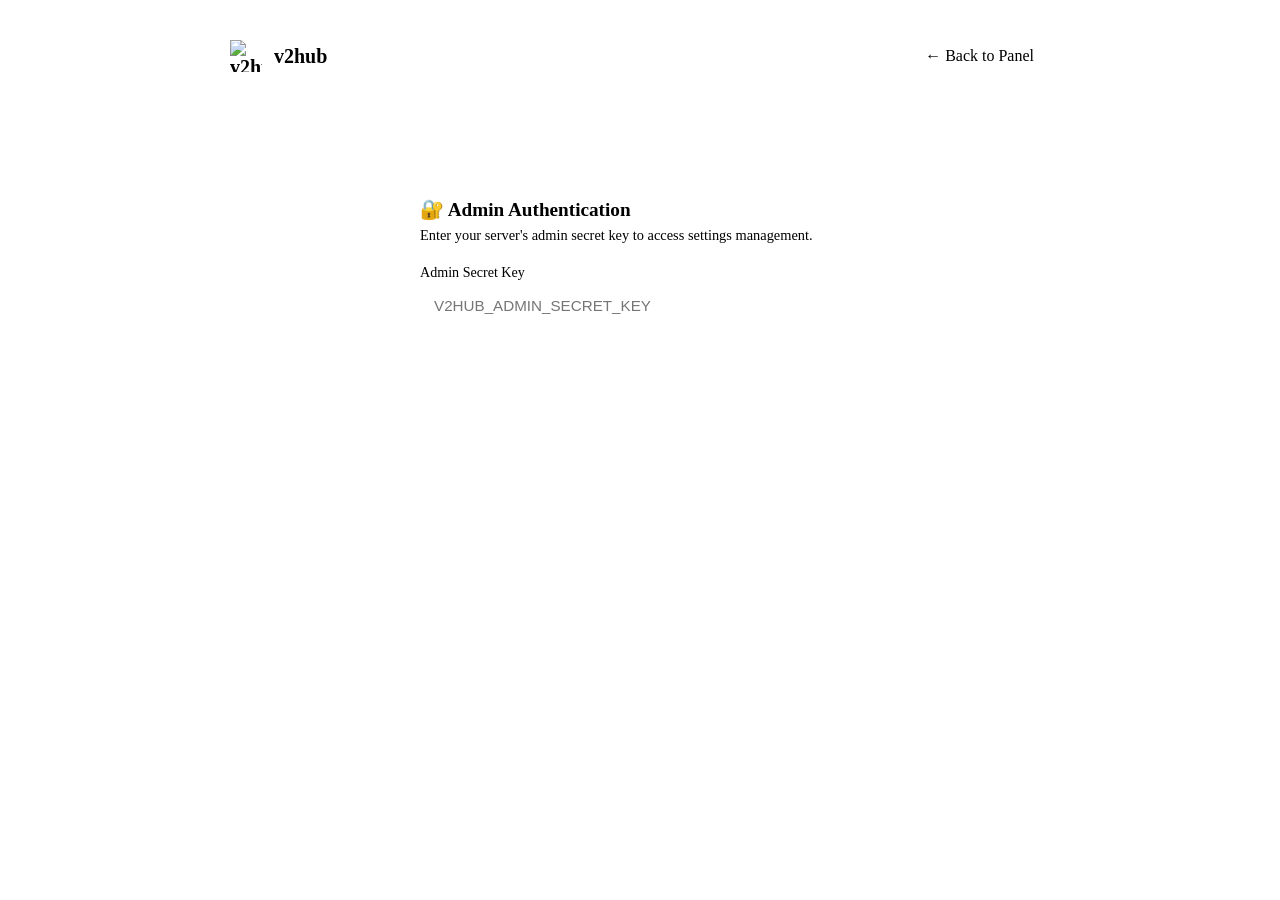
==== frontend/admin.html @ b24827db "feat(admin): add settings management panel" ====
<!DOCTYPE html>
<html lang="en">
<head>
  <meta charset="UTF-8" />
  <meta name="viewport" content="width=device-width, initial-scale=1.0" />
  <title>v2hub Admin — Settings</title>

  <link rel="icon" type="image/svg+xml" href="/assets/logo.svg" />
  <link rel="stylesheet" href="/static/styles/variables.css" />
  <link rel="stylesheet" href="/static/styles/base.css" />
  <link rel="stylesheet" href="/static/styles/layout.css" />
  <link rel="stylesheet" href="/static/styles/components.css" />
  <link rel="stylesheet" href="/static/styles/components-advanced.css" />
  <link rel="stylesheet" href="/static/styles/modals.css" />

  <style>
    .admin-container {
      max-width: 820px;
      margin: 40px auto;
      padding: 0 20px;
    }
    .admin-header {
      display: flex;
      align-items: center;
      justify-content: space-between;
      margin-bottom: 30px;
      padding-bottom: 18px;
      border-bottom: 1px solid var(--line);
    }
    .admin-brand {
      display: flex;
      align-items: center;
      gap: 12px;
      font-size: 1.25rem;
      font-weight: 700;
    }
    .admin-brand img {
      width: 32px;
      height: 32px;
    }
    .admin-badge {
      display: inline-block;
      padding: 2px 8px;
      background: var(--accent);
      color: #fff;
      font-size: 0.75rem;
      font-weight: 600;
      border-radius: var(--radius-sm);
      text-transform: uppercase;
    }
    .admin-card {
      background: var(--panel);
      border: 1px solid var(--line);
      border-radius: var(--radius-lg);
      padding: 28px;
      margin-bottom: 24px;
      backdrop-filter: var(--blur);
      -webkit-backdrop-filter: var(--blur);
      box-shadow: var(--shadow);
    }
    .admin-card-title {
      font-size: 1.2rem;
      font-weight: 600;
      margin-bottom: 6px;
      display: flex;
      align-items: center;
      gap: 8px;
    }
    .admin-card-desc {
      color: var(--muted);
      font-size: 0.9rem;
      margin-bottom: 20px;
    }
    .preset-grid {
      display: grid;
      grid-template-columns: repeat(auto-fit, minmax(170px, 1fr));
      gap: 14px;
      margin-bottom: 20px;
    }
    .preset-card {
      border: 2px solid var(--line);
      border-radius: var(--radius-md);
      padding: 12px;
      cursor: pointer;
      transition: all var(--t);
      background: var(--card);
      display: flex;
      flex-direction: column;
      align-items: center;
      text-align: center;
      user-select: none;
    }
    .preset-card:hover {
      border-color: var(--accent);
      transform: translateY(-2px);
    }
    .preset-card.selected {
      border-color: var(--accent);
      background: rgba(92, 167, 255, 0.12);
      box-shadow: 0 0 0 1px var(--accent);
    }
    .preset-thumb {
      width: 100%;
      height: 70px;
      border-radius: var(--radius-sm);
      margin-bottom: 10px;
      background-size: cover;
      background-position: center;
      border: 1px solid var(--line);
    }
    .preset-name {
      font-weight: 600;
      font-size: 0.95rem;
      margin-bottom: 4px;
    }
    .preset-desc {
      font-size: 0.75rem;
      color: var(--hint);
    }
    .preview-box {
      margin-top: 20px;
      border: 1px solid var(--line);
      border-radius: var(--radius-md);
      height: 140px;
      display: flex;
      align-items: center;
      justify-content: center;
      background-size: cover;
      background-position: center;
      position: relative;
      overflow: hidden;
      transition: background 0.3s ease;
    }
    .preview-inner {
      background: rgba(15, 23, 40, 0.75);
      backdrop-filter: blur(8px);
      padding: 12px 20px;
      border-radius: var(--radius-sm);
      border: 1px solid var(--line);
      color: var(--text);
      font-size: 0.85rem;
      font-weight: 500;
    }
    .custom-inputs {
      margin-top: 14px;
      padding-top: 14px;
      border-top: 1px dashed var(--line);
    }
    .auth-box {
      max-width: 440px;
      margin: 80px auto;
    }
    .error-banner {
      background: rgba(251, 113, 133, 0.15);
      border: 1px solid var(--danger);
      color: var(--danger);
      padding: 10px 14px;
      border-radius: var(--radius-sm);
      font-size: 0.85rem;
      margin-bottom: 16px;
    }
    .success-banner {
      background: rgba(74, 222, 128, 0.15);
      border: 1px solid var(--success);
      color: var(--success);
      padding: 10px 14px;
      border-radius: var(--radius-sm);
      font-size: 0.85rem;
      margin-bottom: 16px;
    }
    .form-group {
      margin-bottom: 16px;
    }
    .form-group label {
      display: block;
      margin-bottom: 6px;
      font-weight: 500;
      font-size: 0.88rem;
    }
    .form-control {
      width: 100%;
      padding: 10px 14px;
      background: var(--card);
      border: 1px solid var(--line);
      border-radius: var(--radius-sm);
      color: var(--text);
      font-size: 0.95rem;
      outline: none;
      transition: border-color var(--t);
    }
    .form-control:focus {
      border-color: var(--accent);
    }
    .btn-row {
      display: flex;
      align-items: center;
      gap: 12px;
      margin-top: 20px;
    }
    .btn-primary {
      background: var(--accent);
      color: #fff;
      border: none;
      padding: 10px 22px;
      border-radius: var(--radius-sm);
      font-weight: 600;
      cursor: pointer;
      transition: opacity var(--t);
    }
    .btn-primary:hover {
      opacity: 0.9;
    }
    .btn-primary:disabled {
      opacity: 0.5;
      cursor: not-allowed;
    }
    .btn-secondary {
      background: var(--card);
      color: var(--text);
      border: 1px solid var(--line);
      padding: 8px 16px;
      border-radius: var(--radius-sm);
      font-weight: 500;
      cursor: pointer;
      text-decoration: none;
    }
    .btn-secondary:hover {
      background: var(--line);
    }
    .hidden {
      display: none !important;
    }
  </style>
</head>
<body class="dark-theme">
  <div class="admin-container">
    <div class="admin-header">
      <div class="admin-brand">
        <img src="/assets/logo.svg" alt="v2hub logo" />
        <span>v2hub</span>
        <span class="admin-badge">Admin</span>
      </div>
      <div>
        <a href="/" class="btn-secondary">← Back to Panel</a>
        <button id="btn-logout" class="btn-secondary hidden" style="margin-left: 8px;">Logout</button>
      </div>
    </div>

    <!-- Login View -->
    <div id="section-login" class="admin-card auth-box">
      <div class="admin-card-title">🔐 Admin Authentication</div>
      <div class="admin-card-desc">Enter your server's admin secret key to access settings management.</div>

      <div id="login-error" class="error-banner hidden"></div>

      <form id="form-login">
        <div class="form-group">
          <label for="admin-secret-input">Admin Secret Key</label>
          <input
            id="admin-secret-input"
            type="password"
            class="form-control"
            placeholder="V2HUB_ADMIN_SECRET_KEY"
            required
            autocomplete="current-password"
          />
        </div>
        <button id="btn-login-submit" type="submit" class="btn-primary" style="width: 100%;">
          Sign In
        </button>
      </form>
    </div>

    <!-- Admin Settings Dashboard View -->
    <div id="section-dashboard" class="hidden">
      <div id="global-status-banner" class="hidden"></div>

      <div class="admin-card">
        <div class="admin-card-title">🎨 Default Background Setting</div>
        <div class="admin-card-desc">
          Configure the default background shown across the v2hub panel for all users.
        </div>

        <div id="preset-container" class="preset-grid">
          <!-- Populated dynamically from setting options -->
        </div>

        <!-- Custom Image Upload & URL input -->
        <div id="custom-image-panel" class="custom-inputs hidden">
          <div class="form-group">
            <label for="custom-url-input">Custom Image URL</label>
            <input
              id="custom-url-input"
              type="text"
              class="form-control"
              placeholder="https://example.com/background.jpg or /uploads/..."
            />
          </div>
          <div class="form-group">
            <label for="file-upload-input">Or Upload Local Image (PNG, JPG, WEBP, max 5MB)</label>
            <div style="display: flex; gap: 8px;">
              <input
                id="file-upload-input"
                type="file"
                class="form-control"
                accept="image/png,image/jpeg,image/webp,image/gif"
              />
              <button id="btn-upload-file" type="button" class="btn-secondary" style="white-space: nowrap;">
                Upload
              </button>
            </div>
            <div id="upload-status" style="font-size: 0.8rem; margin-top: 4px; color: var(--hint);"></div>
          </div>
        </div>

        <!-- Live Preview -->
        <label style="font-weight: 500; font-size: 0.88rem; display: block; margin-top: 16px;">
          Live Background Preview
        </label>
        <div id="bg-preview-box" class="preview-box">
          <div class="preview-inner">Panel Card Preview Text</div>
        </div>

        <div class="btn-row">
          <button id="btn-save-settings" type="button" class="btn-primary">
            Save Background
          </button>
          <span id="save-status-indicator" style="font-size: 0.88rem;"></span>
        </div>
      </div>
    </div>
  </div>

  <script type="module" src="/static/scripts/admin.js"></script>
</body>
</html>
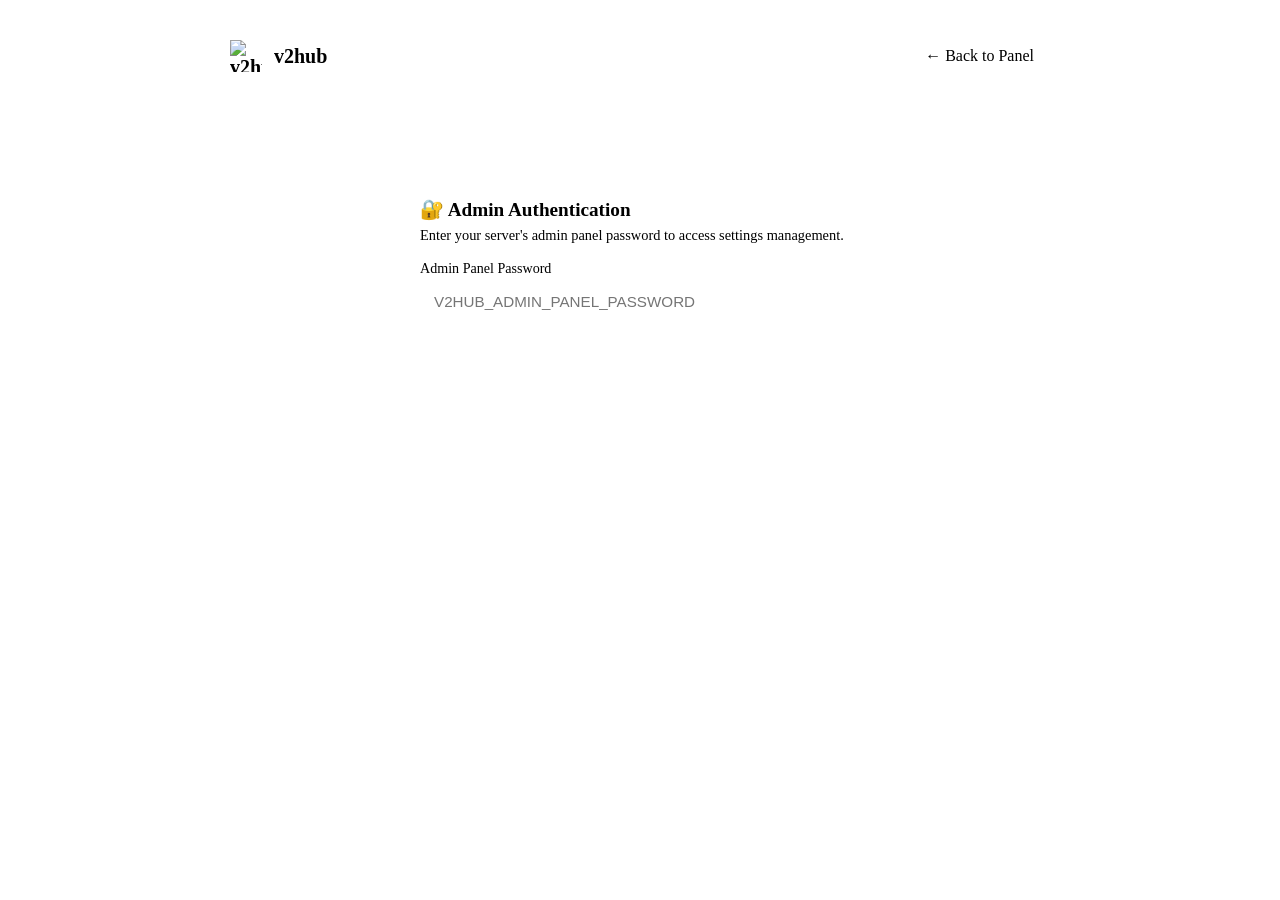
==== commit 6a792f58: "fix(admin): address security review feedback for admin settings" ====
--- a/frontend/admin.html
+++ b/frontend/admin.html
@@ -69,18 +69,18 @@
     .admin-card-desc {
       color: var(--muted);
       font-size: 0.9rem;
-      margin-bottom: 20px;
-    }
-    .preset-grid {
+      margin-bottom: 16px;
+    }
+    .theme-grid {
       display: grid;
-      grid-template-columns: repeat(auto-fit, minmax(170px, 1fr));
-      gap: 14px;
-      margin-bottom: 20px;
-    }
-    .preset-card {
+      grid-template-columns: repeat(auto-fit, minmax(200px, 1fr));
+      gap: 16px;
+      margin: 18px 0;
+    }
+    .theme-option-card {
       border: 2px solid var(--line);
       border-radius: var(--radius-md);
-      padding: 12px;
+      padding: 16px;
       cursor: pointer;
       transition: all var(--t);
       background: var(--card);
@@ -90,61 +90,27 @@
       text-align: center;
       user-select: none;
     }
-    .preset-card:hover {
+    .theme-option-card:hover {
       border-color: var(--accent);
       transform: translateY(-2px);
     }
-    .preset-card.selected {
+    .theme-option-card.selected {
       border-color: var(--accent);
       background: rgba(92, 167, 255, 0.12);
       box-shadow: 0 0 0 1px var(--accent);
     }
-    .preset-thumb {
-      width: 100%;
-      height: 70px;
-      border-radius: var(--radius-sm);
-      margin-bottom: 10px;
-      background-size: cover;
-      background-position: center;
-      border: 1px solid var(--line);
-    }
-    .preset-name {
-      font-weight: 600;
-      font-size: 0.95rem;
+    .theme-icon {
+      font-size: 2rem;
+      margin-bottom: 8px;
+    }
+    .theme-name {
+      font-weight: 600;
+      font-size: 1rem;
       margin-bottom: 4px;
     }
-    .preset-desc {
-      font-size: 0.75rem;
+    .theme-desc {
+      font-size: 0.8rem;
       color: var(--hint);
-    }
-    .preview-box {
-      margin-top: 20px;
-      border: 1px solid var(--line);
-      border-radius: var(--radius-md);
-      height: 140px;
-      display: flex;
-      align-items: center;
-      justify-content: center;
-      background-size: cover;
-      background-position: center;
-      position: relative;
-      overflow: hidden;
-      transition: background 0.3s ease;
-    }
-    .preview-inner {
-      background: rgba(15, 23, 40, 0.75);
-      backdrop-filter: blur(8px);
-      padding: 12px 20px;
-      border-radius: var(--radius-sm);
-      border: 1px solid var(--line);
-      color: var(--text);
-      font-size: 0.85rem;
-      font-weight: 500;
-    }
-    .custom-inputs {
-      margin-top: 14px;
-      padding-top: 14px;
-      border-top: 1px dashed var(--line);
     }
     .auth-box {
       max-width: 440px;
@@ -226,6 +192,16 @@
     }
     .btn-secondary:hover {
       background: var(--line);
+    }
+    .status-indicator {
+      font-size: 0.88rem;
+      transition: color var(--t);
+    }
+    .status-indicator.success {
+      color: var(--success);
+    }
+    .status-indicator.error {
+      color: var(--danger);
     }
     .hidden {
       display: none !important;
@@ -249,18 +225,18 @@
     <!-- Login View -->
     <div id="section-login" class="admin-card auth-box">
       <div class="admin-card-title">🔐 Admin Authentication</div>
-      <div class="admin-card-desc">Enter your server's admin secret key to access settings management.</div>
+      <div class="admin-card-desc">Enter your server's admin panel password to access settings management.</div>
 
       <div id="login-error" class="error-banner hidden"></div>
 
       <form id="form-login">
         <div class="form-group">
-          <label for="admin-secret-input">Admin Secret Key</label>
+          <label for="admin-secret-input">Admin Panel Password</label>
           <input
             id="admin-secret-input"
             type="password"
             class="form-control"
-            placeholder="V2HUB_ADMIN_SECRET_KEY"
+            placeholder="V2HUB_ADMIN_PANEL_PASSWORD"
             required
             autocomplete="current-password"
           />
@@ -274,59 +250,8 @@
     <!-- Admin Settings Dashboard View -->
     <div id="section-dashboard" class="hidden">
       <div id="global-status-banner" class="hidden"></div>
-
-      <div class="admin-card">
-        <div class="admin-card-title">🎨 Default Background Setting</div>
-        <div class="admin-card-desc">
-          Configure the default background shown across the v2hub panel for all users.
-        </div>
-
-        <div id="preset-container" class="preset-grid">
-          <!-- Populated dynamically from setting options -->
-        </div>
-
-        <!-- Custom Image Upload & URL input -->
-        <div id="custom-image-panel" class="custom-inputs hidden">
-          <div class="form-group">
-            <label for="custom-url-input">Custom Image URL</label>
-            <input
-              id="custom-url-input"
-              type="text"
-              class="form-control"
-              placeholder="https://example.com/background.jpg or /uploads/..."
-            />
-          </div>
-          <div class="form-group">
-            <label for="file-upload-input">Or Upload Local Image (PNG, JPG, WEBP, max 5MB)</label>
-            <div style="display: flex; gap: 8px;">
-              <input
-                id="file-upload-input"
-                type="file"
-                class="form-control"
-                accept="image/png,image/jpeg,image/webp,image/gif"
-              />
-              <button id="btn-upload-file" type="button" class="btn-secondary" style="white-space: nowrap;">
-                Upload
-              </button>
-            </div>
-            <div id="upload-status" style="font-size: 0.8rem; margin-top: 4px; color: var(--hint);"></div>
-          </div>
-        </div>
-
-        <!-- Live Preview -->
-        <label style="font-weight: 500; font-size: 0.88rem; display: block; margin-top: 16px;">
-          Live Background Preview
-        </label>
-        <div id="bg-preview-box" class="preview-box">
-          <div class="preview-inner">Panel Card Preview Text</div>
-        </div>
-
-        <div class="btn-row">
-          <button id="btn-save-settings" type="button" class="btn-primary">
-            Save Background
-          </button>
-          <span id="save-status-indicator" style="font-size: 0.88rem;"></span>
-        </div>
+      <div id="settings-container">
+        <!-- Populated dynamically from registered settings -->
       </div>
     </div>
   </div>
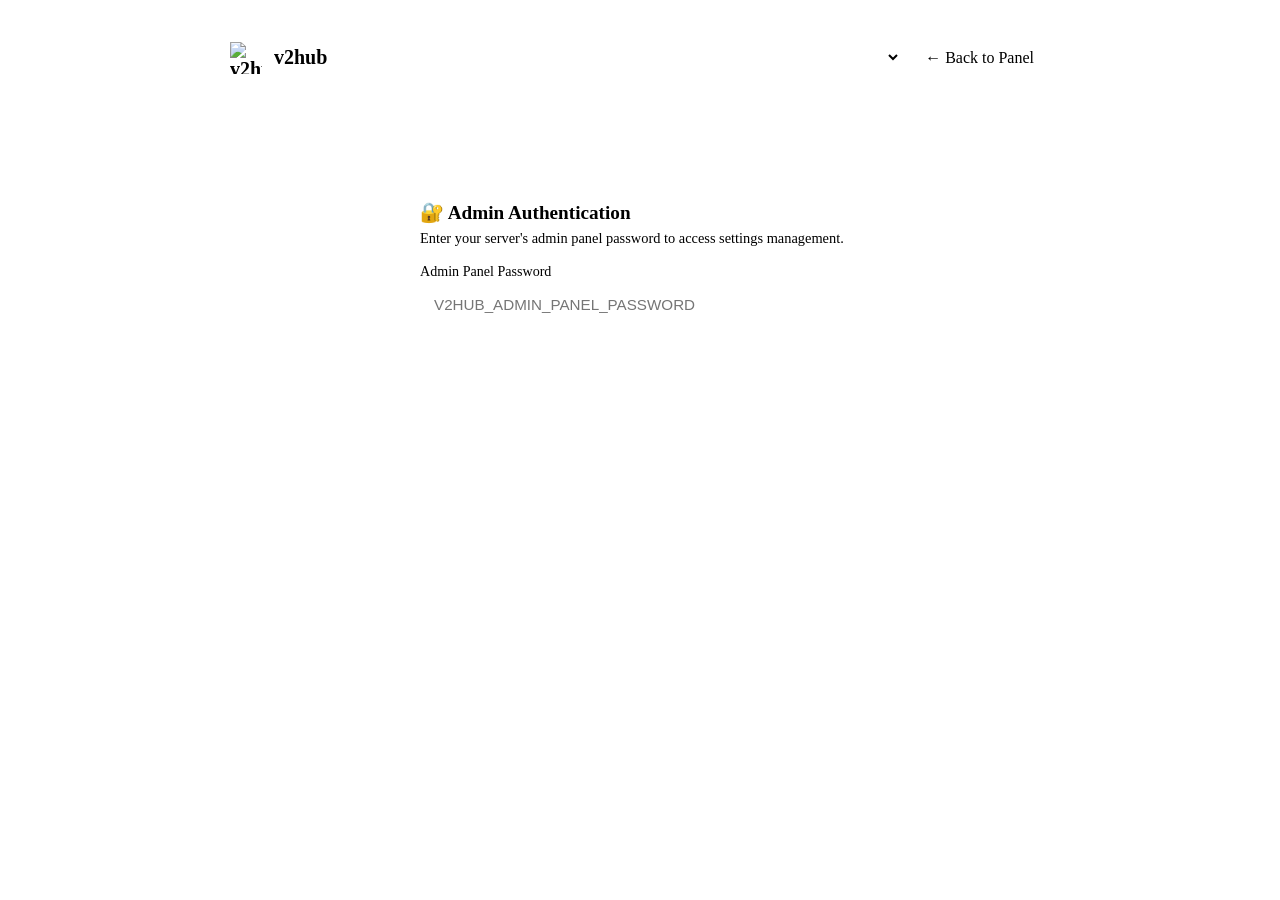
==== commit 499e1daf: "feat(i18n): add multilingual UI and RTL support" ====
--- a/frontend/admin.html
+++ b/frontend/admin.html
@@ -1,261 +1,320 @@
-<!DOCTYPE html>
+<!doctype html>
 <html lang="en">
-<head>
-  <meta charset="UTF-8" />
-  <meta name="viewport" content="width=device-width, initial-scale=1.0" />
-  <title>v2hub Admin — Settings</title>
-
-  <link rel="icon" type="image/svg+xml" href="/assets/logo.svg" />
-  <link rel="stylesheet" href="/static/styles/variables.css" />
-  <link rel="stylesheet" href="/static/styles/base.css" />
-  <link rel="stylesheet" href="/static/styles/layout.css" />
-  <link rel="stylesheet" href="/static/styles/components.css" />
-  <link rel="stylesheet" href="/static/styles/components-advanced.css" />
-  <link rel="stylesheet" href="/static/styles/modals.css" />
-
-  <style>
-    .admin-container {
-      max-width: 820px;
-      margin: 40px auto;
-      padding: 0 20px;
-    }
-    .admin-header {
-      display: flex;
-      align-items: center;
-      justify-content: space-between;
-      margin-bottom: 30px;
-      padding-bottom: 18px;
-      border-bottom: 1px solid var(--line);
-    }
-    .admin-brand {
-      display: flex;
-      align-items: center;
-      gap: 12px;
-      font-size: 1.25rem;
-      font-weight: 700;
-    }
-    .admin-brand img {
-      width: 32px;
-      height: 32px;
-    }
-    .admin-badge {
-      display: inline-block;
-      padding: 2px 8px;
-      background: var(--accent);
-      color: #fff;
-      font-size: 0.75rem;
-      font-weight: 600;
-      border-radius: var(--radius-sm);
-      text-transform: uppercase;
-    }
-    .admin-card {
-      background: var(--panel);
-      border: 1px solid var(--line);
-      border-radius: var(--radius-lg);
-      padding: 28px;
-      margin-bottom: 24px;
-      backdrop-filter: var(--blur);
-      -webkit-backdrop-filter: var(--blur);
-      box-shadow: var(--shadow);
-    }
-    .admin-card-title {
-      font-size: 1.2rem;
-      font-weight: 600;
-      margin-bottom: 6px;
-      display: flex;
-      align-items: center;
-      gap: 8px;
-    }
-    .admin-card-desc {
-      color: var(--muted);
-      font-size: 0.9rem;
-      margin-bottom: 16px;
-    }
-    .theme-grid {
-      display: grid;
-      grid-template-columns: repeat(auto-fit, minmax(200px, 1fr));
-      gap: 16px;
-      margin: 18px 0;
-    }
-    .theme-option-card {
-      border: 2px solid var(--line);
-      border-radius: var(--radius-md);
-      padding: 16px;
-      cursor: pointer;
-      transition: all var(--t);
-      background: var(--card);
-      display: flex;
-      flex-direction: column;
-      align-items: center;
-      text-align: center;
-      user-select: none;
-    }
-    .theme-option-card:hover {
-      border-color: var(--accent);
-      transform: translateY(-2px);
-    }
-    .theme-option-card.selected {
-      border-color: var(--accent);
-      background: rgba(92, 167, 255, 0.12);
-      box-shadow: 0 0 0 1px var(--accent);
-    }
-    .theme-icon {
-      font-size: 2rem;
-      margin-bottom: 8px;
-    }
-    .theme-name {
-      font-weight: 600;
-      font-size: 1rem;
-      margin-bottom: 4px;
-    }
-    .theme-desc {
-      font-size: 0.8rem;
-      color: var(--hint);
-    }
-    .auth-box {
-      max-width: 440px;
-      margin: 80px auto;
-    }
-    .error-banner {
-      background: rgba(251, 113, 133, 0.15);
-      border: 1px solid var(--danger);
-      color: var(--danger);
-      padding: 10px 14px;
-      border-radius: var(--radius-sm);
-      font-size: 0.85rem;
-      margin-bottom: 16px;
-    }
-    .success-banner {
-      background: rgba(74, 222, 128, 0.15);
-      border: 1px solid var(--success);
-      color: var(--success);
-      padding: 10px 14px;
-      border-radius: var(--radius-sm);
-      font-size: 0.85rem;
-      margin-bottom: 16px;
-    }
-    .form-group {
-      margin-bottom: 16px;
-    }
-    .form-group label {
-      display: block;
-      margin-bottom: 6px;
-      font-weight: 500;
-      font-size: 0.88rem;
-    }
-    .form-control {
-      width: 100%;
-      padding: 10px 14px;
-      background: var(--card);
-      border: 1px solid var(--line);
-      border-radius: var(--radius-sm);
-      color: var(--text);
-      font-size: 0.95rem;
-      outline: none;
-      transition: border-color var(--t);
-    }
-    .form-control:focus {
-      border-color: var(--accent);
-    }
-    .btn-row {
-      display: flex;
-      align-items: center;
-      gap: 12px;
-      margin-top: 20px;
-    }
-    .btn-primary {
-      background: var(--accent);
-      color: #fff;
-      border: none;
-      padding: 10px 22px;
-      border-radius: var(--radius-sm);
-      font-weight: 600;
-      cursor: pointer;
-      transition: opacity var(--t);
-    }
-    .btn-primary:hover {
-      opacity: 0.9;
-    }
-    .btn-primary:disabled {
-      opacity: 0.5;
-      cursor: not-allowed;
-    }
-    .btn-secondary {
-      background: var(--card);
-      color: var(--text);
-      border: 1px solid var(--line);
-      padding: 8px 16px;
-      border-radius: var(--radius-sm);
-      font-weight: 500;
-      cursor: pointer;
-      text-decoration: none;
-    }
-    .btn-secondary:hover {
-      background: var(--line);
-    }
-    .status-indicator {
-      font-size: 0.88rem;
-      transition: color var(--t);
-    }
-    .status-indicator.success {
-      color: var(--success);
-    }
-    .status-indicator.error {
-      color: var(--danger);
-    }
-    .hidden {
-      display: none !important;
-    }
-  </style>
-</head>
-<body class="dark-theme">
-  <div class="admin-container">
-    <div class="admin-header">
-      <div class="admin-brand">
-        <img src="/assets/logo.svg" alt="v2hub logo" />
-        <span>v2hub</span>
-        <span class="admin-badge">Admin</span>
+  <head>
+    <meta charset="UTF-8" />
+    <meta name="viewport" content="width=device-width, initial-scale=1.0" />
+    <title data-i18n="admin.docTitle">v2hub Admin — Settings</title>
+
+    <link rel="icon" type="image/svg+xml" href="/assets/logo.svg" />
+    <link rel="stylesheet" href="/static/styles/variables.css" />
+    <link rel="stylesheet" href="/static/styles/base.css" />
+    <link rel="stylesheet" href="/static/styles/layout.css" />
+    <link rel="stylesheet" href="/static/styles/components.css" />
+    <link rel="stylesheet" href="/static/styles/components-advanced.css" />
+    <link rel="stylesheet" href="/static/styles/modals.css" />
+    <link rel="stylesheet" href="/static/styles/rtl.css" />
+
+    <style>
+      .admin-container {
+        max-width: 820px;
+        margin: 40px auto;
+        padding: 0 20px;
+      }
+      .admin-header {
+        display: flex;
+        align-items: center;
+        justify-content: space-between;
+        margin-bottom: 30px;
+        padding-bottom: 18px;
+        border-bottom: 1px solid var(--line);
+      }
+      .admin-brand {
+        display: flex;
+        align-items: center;
+        gap: 12px;
+        font-size: 1.25rem;
+        font-weight: 700;
+      }
+      .admin-brand img {
+        width: 32px;
+        height: 32px;
+      }
+      .admin-badge {
+        display: inline-block;
+        padding: 2px 8px;
+        background: var(--accent);
+        color: #fff;
+        font-size: 0.75rem;
+        font-weight: 600;
+        border-radius: var(--radius-sm);
+        text-transform: uppercase;
+      }
+      .admin-card {
+        background: var(--panel);
+        border: 1px solid var(--line);
+        border-radius: var(--radius-lg);
+        padding: 28px;
+        margin-bottom: 24px;
+        backdrop-filter: var(--blur);
+        -webkit-backdrop-filter: var(--blur);
+        box-shadow: var(--shadow);
+      }
+      .admin-card-title {
+        font-size: 1.2rem;
+        font-weight: 600;
+        margin-bottom: 6px;
+        display: flex;
+        align-items: center;
+        gap: 8px;
+      }
+      .admin-card-desc {
+        color: var(--muted);
+        font-size: 0.9rem;
+        margin-bottom: 16px;
+      }
+      .theme-grid {
+        display: grid;
+        grid-template-columns: repeat(2, minmax(0, 1fr));
+        gap: 16px;
+        margin: 18px 0;
+      }
+      /* 9+ options: three per row */
+      .theme-grid.cols-3 {
+        grid-template-columns: repeat(3, minmax(0, 1fr));
+      }
+      .theme-option-card {
+        border: 2px solid var(--line);
+        border-radius: var(--radius-md);
+        padding: 16px;
+        cursor: pointer;
+        transition: all var(--t);
+        background: var(--card);
+        display: flex;
+        flex-direction: column;
+        align-items: center;
+        text-align: center;
+        user-select: none;
+      }
+      .theme-option-card:hover {
+        border-color: var(--accent);
+        transform: translateY(-2px);
+      }
+      .theme-option-card.selected {
+        border-color: var(--accent);
+        background: rgba(92, 167, 255, 0.12);
+        box-shadow: 0 0 0 1px var(--accent);
+      }
+      .theme-icon {
+        font-size: 2rem;
+        margin-bottom: 8px;
+      }
+      .theme-name {
+        font-weight: 600;
+        font-size: 1rem;
+        margin-bottom: 4px;
+      }
+      .theme-desc {
+        font-size: 0.8rem;
+        color: var(--hint);
+      }
+      .auth-box {
+        max-width: 440px;
+        margin: 80px auto;
+      }
+      .error-banner {
+        background: rgba(251, 113, 133, 0.15);
+        border: 1px solid var(--danger);
+        color: var(--danger);
+        padding: 10px 14px;
+        border-radius: var(--radius-sm);
+        font-size: 0.85rem;
+        margin-bottom: 16px;
+      }
+      .success-banner {
+        background: rgba(74, 222, 128, 0.15);
+        border: 1px solid var(--success);
+        color: var(--success);
+        padding: 10px 14px;
+        border-radius: var(--radius-sm);
+        font-size: 0.85rem;
+        margin-bottom: 16px;
+      }
+      .form-group {
+        margin-bottom: 16px;
+      }
+      .form-group label {
+        display: block;
+        margin-bottom: 6px;
+        font-weight: 500;
+        font-size: 0.88rem;
+      }
+      .form-control {
+        width: 100%;
+        padding: 10px 14px;
+        background: var(--card);
+        border: 1px solid var(--line);
+        border-radius: var(--radius-sm);
+        color: var(--text);
+        font-size: 0.95rem;
+        outline: none;
+        transition: border-color var(--t);
+      }
+      .form-control:focus {
+        border-color: var(--accent);
+      }
+      .btn-row {
+        display: flex;
+        align-items: center;
+        gap: 12px;
+        margin-top: 20px;
+      }
+      .btn-primary {
+        background: var(--accent);
+        color: #fff;
+        border: none;
+        padding: 10px 22px;
+        border-radius: var(--radius-sm);
+        font-weight: 600;
+        cursor: pointer;
+        transition: opacity var(--t);
+      }
+      .btn-primary:hover {
+        opacity: 0.9;
+      }
+      .btn-primary:disabled {
+        opacity: 0.5;
+        cursor: not-allowed;
+      }
+      .btn-secondary {
+        background: var(--card);
+        color: var(--text);
+        border: 1px solid var(--line);
+        padding: 8px 16px;
+        border-radius: var(--radius-sm);
+        font-weight: 500;
+        cursor: pointer;
+        text-decoration: none;
+      }
+      .btn-secondary:hover {
+        background: var(--line);
+      }
+      .status-indicator {
+        font-size: 0.88rem;
+        transition: color var(--t);
+      }
+      .status-indicator.success {
+        color: var(--success);
+      }
+      .status-indicator.error {
+        color: var(--danger);
+      }
+      .hidden {
+        display: none !important;
+      }
+      .admin-actions {
+        display: flex;
+        align-items: center;
+        gap: 8px;
+      }
+      .admin-language-select {
+        width: auto;
+        padding: 8px 12px;
+      }
+    </style>
+  </head>
+  <body class="dark-theme">
+    <script>
+      // Apply the saved language direction before first paint (no RTL flash).
+      (function () {
+        try {
+          var lang = localStorage.getItem("v2hub_language");
+          if (lang) {
+            document.documentElement.setAttribute("lang", lang);
+            if (/^(fa|ar|he|ur)(-|$)/i.test(lang)) {
+              document.documentElement.setAttribute("dir", "rtl");
+            }
+          }
+        } catch (e) {}
+      })();
+    </script>
+    <div class="admin-container">
+      <div class="admin-header">
+        <div class="admin-brand">
+          <img
+            src="/assets/logo.svg"
+            data-i18n-alt="admin.logoAlt"
+            alt="v2hub logo"
+          />
+          <span>v2hub</span>
+          <span class="admin-badge" data-i18n="admin.badge">Admin</span>
+        </div>
+        <div class="admin-actions">
+          <select
+            id="admin-language-select"
+            class="form-control admin-language-select"
+            data-i18n-aria-label="admin.language"
+            aria-label="Language"
+          ></select>
+          <a href="/" class="btn-secondary" data-i18n="admin.back"
+            >← Back to Panel</a
+          >
+          <button
+            id="btn-logout"
+            class="btn-secondary hidden"
+            data-i18n="admin.logout"
+          >
+            Logout
+          </button>
+        </div>
       </div>
-      <div>
-        <a href="/" class="btn-secondary">← Back to Panel</a>
-        <button id="btn-logout" class="btn-secondary hidden" style="margin-left: 8px;">Logout</button>
+
+      <!-- Login View -->
+      <div id="section-login" class="admin-card auth-box">
+        <div class="admin-card-title" data-i18n="admin.auth.title">
+          🔐 Admin Authentication
+        </div>
+        <div class="admin-card-desc" data-i18n="admin.auth.desc">
+          Enter your server's admin panel password to access settings
+          management.
+        </div>
+
+        <div id="login-error" class="error-banner hidden"></div>
+
+        <form id="form-login">
+          <div class="form-group">
+            <label for="admin-secret-input" data-i18n="admin.auth.passwordLabel"
+              >Admin Panel Password</label
+            >
+            <input
+              id="admin-secret-input"
+              type="password"
+              class="form-control"
+              placeholder="V2HUB_ADMIN_PANEL_PASSWORD"
+              required
+              autocomplete="current-password"
+            />
+          </div>
+          <button
+            id="btn-login-submit"
+            type="submit"
+            class="btn-primary"
+            style="width: 100%"
+            data-i18n="admin.auth.submit"
+          >
+            Sign In
+          </button>
+        </form>
+      </div>
+
+      <!-- Admin Settings Dashboard View -->
+      <div id="section-dashboard" class="hidden">
+        <div id="global-status-banner" class="hidden"></div>
+        <div id="settings-container">
+          <!-- Populated dynamically from registered settings -->
+        </div>
       </div>
     </div>
 
-    <!-- Login View -->
-    <div id="section-login" class="admin-card auth-box">
-      <div class="admin-card-title">🔐 Admin Authentication</div>
-      <div class="admin-card-desc">Enter your server's admin panel password to access settings management.</div>
-
-      <div id="login-error" class="error-banner hidden"></div>
-
-      <form id="form-login">
-        <div class="form-group">
-          <label for="admin-secret-input">Admin Panel Password</label>
-          <input
-            id="admin-secret-input"
-            type="password"
-            class="form-control"
-            placeholder="V2HUB_ADMIN_PANEL_PASSWORD"
-            required
-            autocomplete="current-password"
-          />
-        </div>
-        <button id="btn-login-submit" type="submit" class="btn-primary" style="width: 100%;">
-          Sign In
-        </button>
-      </form>
-    </div>
-
-    <!-- Admin Settings Dashboard View -->
-    <div id="section-dashboard" class="hidden">
-      <div id="global-status-banner" class="hidden"></div>
-      <div id="settings-container">
-        <!-- Populated dynamically from registered settings -->
-      </div>
-    </div>
-  </div>
-
-  <script type="module" src="/static/scripts/admin.js"></script>
-</body>
+    <script type="module" src="/static/scripts/admin.js"></script>
+  </body>
 </html>
